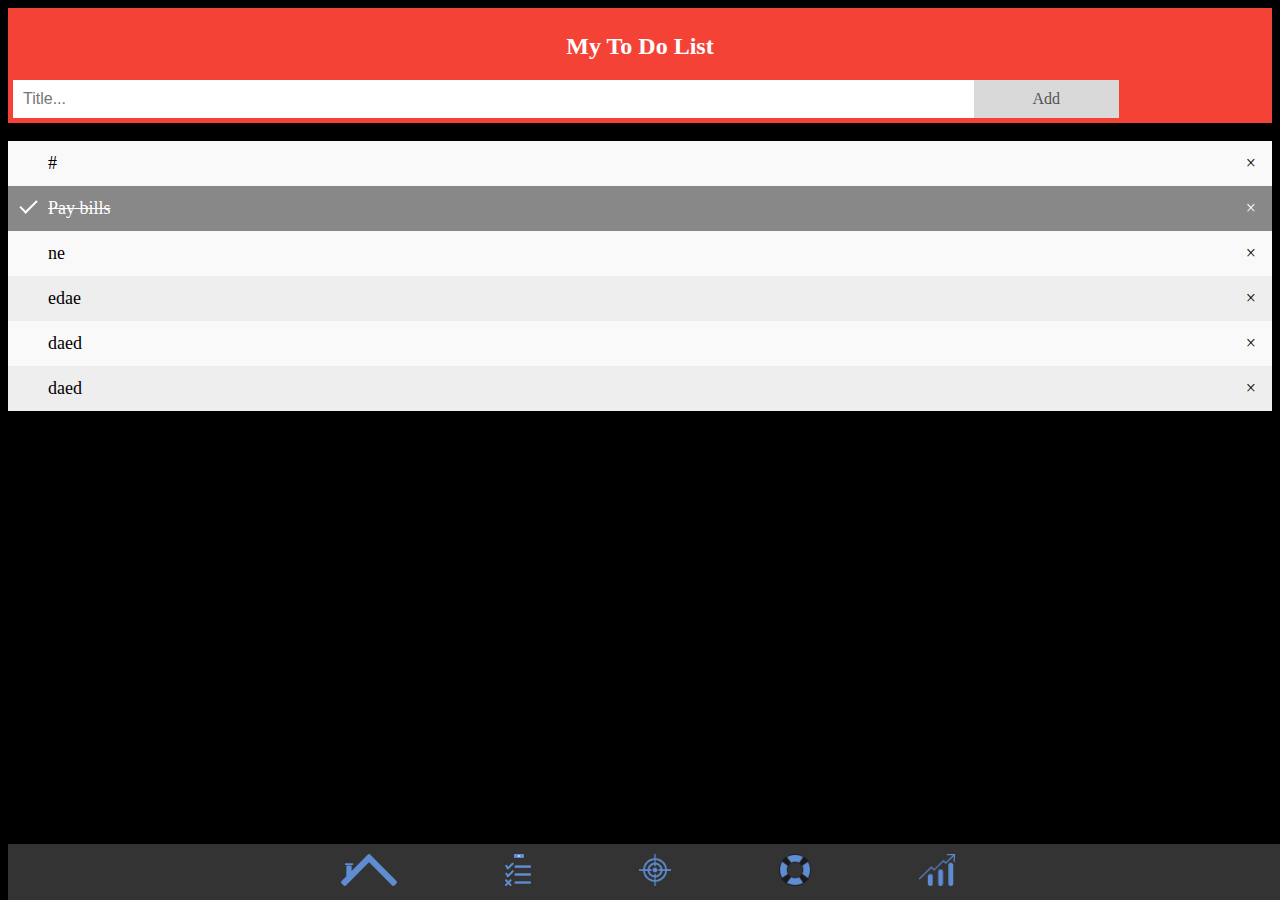
==== ToDoList.html @ dbcd800d "Addnewfiles" ====
<!DOCTYPE html>
<html>

<head>
<title>Brainhacker</title>
<meta charset="utf-8">
<meta name="viewport" content="width=device-width, initial-scale=1">
<link rel="stylesheet" href="ToDoList.css">
</head>

<body style="background-color: black;">
    <div id='myDIV' class="header">
        <h2>My To Do List</h2>
        <input type='text' id="myInput" placeholder="Title...">
        <span onclick="newElement()" class="addBtn">Add</span>
    </div>

    <br>
    <script src="myNodelist.js"></script>

    <ul id="myUL">
        <li>#</li>
        <li class="checked">Pay bills</li>
        <li>ne</li>
        <li>edae</li>
        <li>daed</li>
        <li>daed</li>
    </ul>
</body>

<div class="topnav centr">
    <a href="index.html"><img src="bildern/foot/path6249.png" alt="Home" class="ausgleich"></a>
    <a href="ToDoList.html"><img src="bildern/foot/g6389.png" alt="Task" class="ausgleich"></a>
    <a href="#"><img src="bildern/foot/g6400.png" alt="Ziel" class="ausgleich"></a>
    <a href="#"><img src="bildern/foot/g6360.png" alt="Help" class="ausgleich"></a>
    <a href="#"><img src="bildern/foot/g6261.png" alt="Statistic" class="ausgleich"></a>
</div>

</html>
---- ToDoList.css ----
/* Remove margins and padding from the list */
ul {
    margin: 0;
    padding: 0;
}

/* Style the list items */
ul li {
    cursor: pointer;
    position: relative;
    padding: 12px 8px 12px 40px;
    background: #eee;
    font-size: 18px;
    transition: 0.2s;
  
    /* make the list items unselectable */
    -webkit-user-select: none;
    -moz-user-select: none;
    -ms-user-select: none;
    user-select: none;
}

/* Set all odd list items to a different color (zebra-stripes) */
ul li:nth-child(odd) {
    background: #f9f9f9;
}

/* Darker background-color on hover */
ul li:hover {
    background: #ddd;
}

/* When clicked on, add a background color and strike out text */
ul li.checked {
    background: #888;
    color: #fff;
    text-decoration: line-through;
}

/* Add a "checked" mark when clicked on */
ul li.checked::before {
    content: '';
    position: absolute;
    border-color: #fff;
    border-style: solid;
    border-width: 0 2px 2px 0;
    top: 10px;
    left: 16px;
    transform: rotate(45deg);
    height: 15px;
    width: 7px;
}

/* Style the close button */
.close {
    position: absolute;
    right: 0;
    top: 0;
    padding: 12px 16px 12px 16px;
}

.close:hover {
    background-color: #f44336;
    color: white;
}

/* Style the header */
.header {
    background-color: #f44336;
    padding: 5px 5px;
    color: white;
    text-align: center;
}

/* Clear floats after the header */
.header:after {
    content: "";
    display: table;
    clear: both;
}

/* Style the input */
input {
    margin: 0;
    border: none;
    border-radius: 10;
    width: 75%;
    padding: 10px;
    float: left;
    font-size: 16px;
}

/* Style the "Add" button */
.addBtn {
    padding: 10px;
    width: 10%;
    background: #d9d9d9;
    color: #555;
    float: left;
    text-align: center;
    font-size: 16px;
    cursor: pointer;
    transition: 0.3s;
    border-radius: 20;
}

.addBtn:hover {
    background-color: #bbb;
}

.ausgleich{
    height: 32px;
    padding: 10px;
}

.centr{
    text-align: center;
}

.topnav {
    overflow: hidden;
    position: fixed;
    bottom: 0;
    width: 100%;
    background-color: #333;
}

.topnav a {
    display: inline;
    float: center;
    color: #f2f2f2;
    text-align: center;
    padding: 42px 42px;
    text-decoration: none;
}

.topnav a:hover {
    background-color: #ddd;
    color: black;
}

/* Add a color to the active/current link */
.topnav a.active {
    background-color: #4CAF50;
    color: white;
}
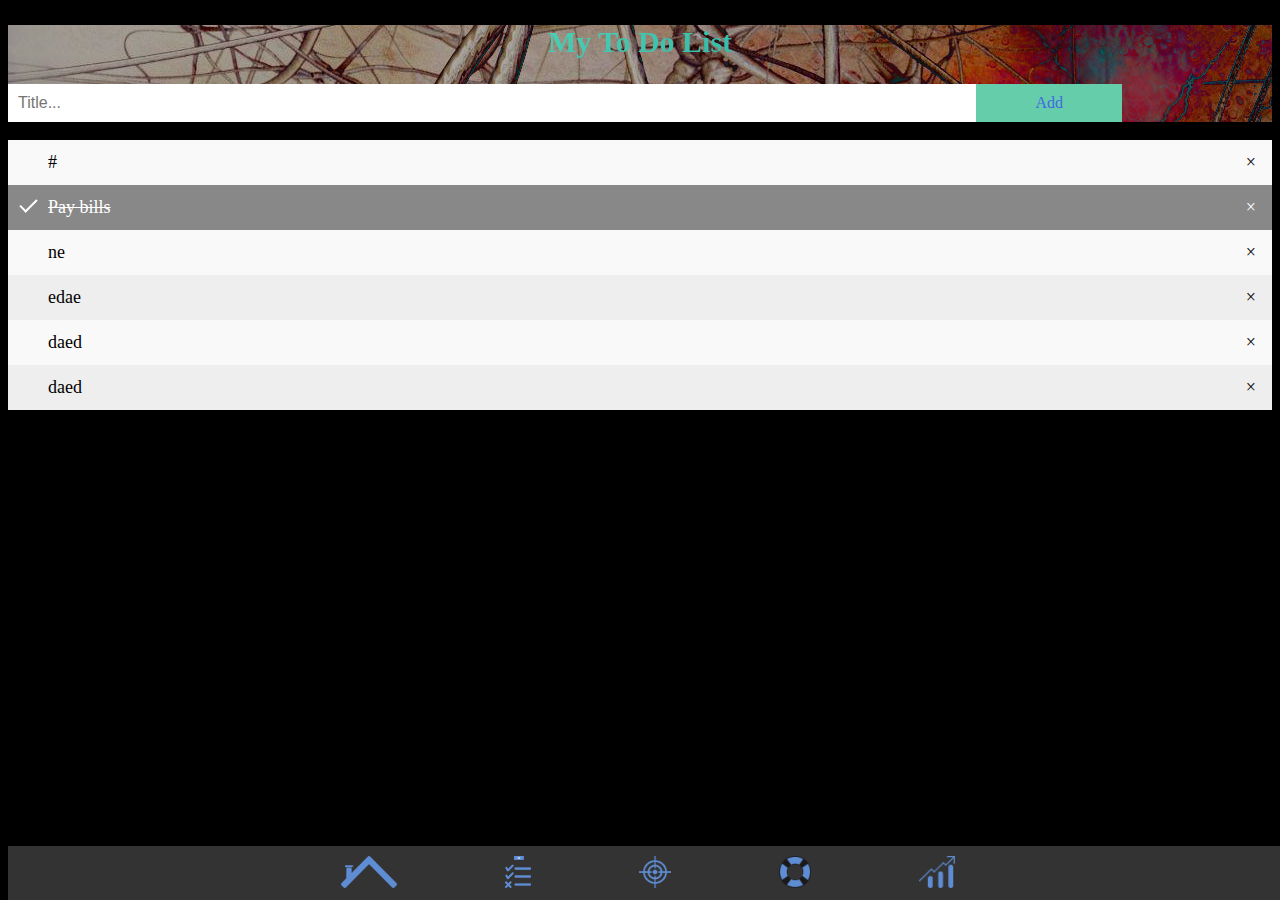
==== commit 27415739: "add new" ====
--- a/ToDoList.html
+++ b/ToDoList.html
@@ -10,7 +10,7 @@
 
 <body style="background-color: black;">
     <div id='myDIV' class="header">
-        <h2>My To Do List</h2>
+        <h2 class="font">My To Do List</h2>
         <input type='text' id="myInput" placeholder="Title...">
         <span onclick="newElement()" class="addBtn">Add</span>
     </div>
--- a/ToDoList.css
+++ b/ToDoList.css
@@ -65,11 +65,21 @@
 }
 
 /* Style the header */
-.header {
-    background-color: #f44336;
-    padding: 5px 5px;
+.header{
+    background-image: url(bildern/index/neurons.png);
+    background-color: darkgrey;
+    background-blend-mode: difference;
+    padding: 0px;
+    text-align: center;
+    font-size: 20px;
     color: white;
-    text-align: center;
+}
+
+.font{
+    font-family: 'Lucida Sans';
+    background: -webkit-linear-gradient( 120deg, darkcyan, aquamarine);
+    -webkit-background-clip: text;
+    -webkit-text-fill-color: transparent;
 }
 
 /* Clear floats after the header */
@@ -94,8 +104,8 @@
 .addBtn {
     padding: 10px;
     width: 10%;
-    background: #d9d9d9;
-    color: #555;
+    background: mediumaquamarine;
+    color: royalblue;
     float: left;
     text-align: center;
     font-size: 16px;
@@ -122,6 +132,7 @@
     position: fixed;
     bottom: 0;
     width: 100%;
+    height: 6%;
     background-color: #333;
 }
 
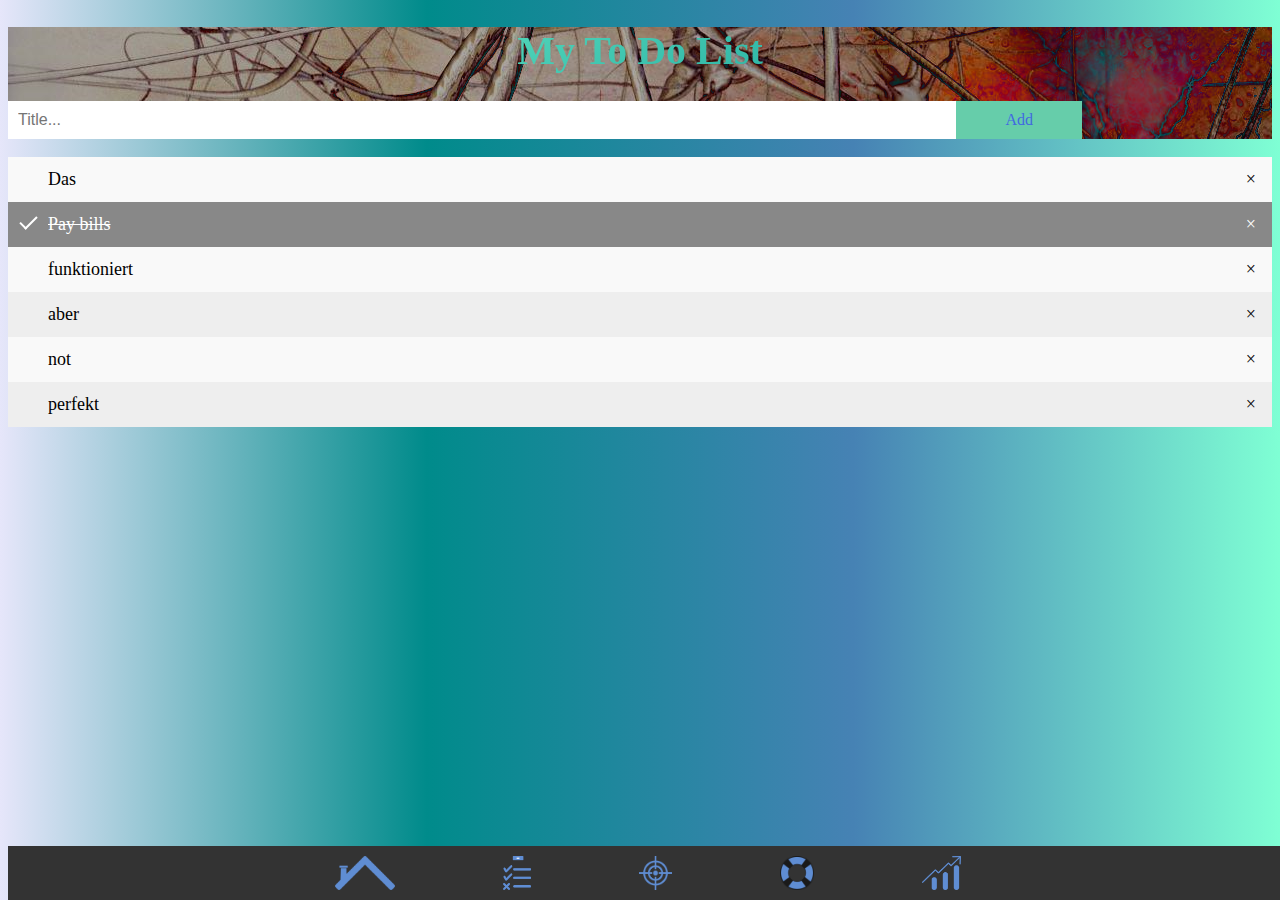
==== commit f08f551c: "new" ====
--- a/ToDoList.html
+++ b/ToDoList.html
@@ -1,5 +1,6 @@
 <!DOCTYPE html>
 <html>
+<link rel="stylesheet" href="index.css">
 
 <head>
 <title>Brainhacker</title>
@@ -8,9 +9,9 @@
 <link rel="stylesheet" href="ToDoList.css">
 </head>
 
-<body style="background-color: black;">
+<body class="bg">
     <div id='myDIV' class="header">
-        <h2 class="font">My To Do List</h2>
+        <h1 class="font">My To Do List</h1>
         <input type='text' id="myInput" placeholder="Title...">
         <span onclick="newElement()" class="addBtn">Add</span>
     </div>
@@ -19,12 +20,12 @@
     <script src="myNodelist.js"></script>
 
     <ul id="myUL">
-        <li>#</li>
+        <li>Das</li>
         <li class="checked">Pay bills</li>
-        <li>ne</li>
-        <li>edae</li>
-        <li>daed</li>
-        <li>daed</li>
+        <li>funktioniert</li>
+        <li>aber</li>
+        <li>not</li>
+        <li>perfekt</li>
     </ul>
 </body>
 
@@ -32,7 +33,7 @@
     <a href="index.html"><img src="bildern/foot/path6249.png" alt="Home" class="ausgleich"></a>
     <a href="ToDoList.html"><img src="bildern/foot/g6389.png" alt="Task" class="ausgleich"></a>
     <a href="#"><img src="bildern/foot/g6400.png" alt="Ziel" class="ausgleich"></a>
-    <a href="#"><img src="bildern/foot/g6360.png" alt="Help" class="ausgleich"></a>
+    <a href="helper.html"><img src="bildern/foot/g6360.png" alt="Help" class="ausgleich"></a>
     <a href="#"><img src="bildern/foot/g6261.png" alt="Statistic" class="ausgleich"></a>
 </div>
 
--- a/index.css
+++ b/index.css
@@ -0,0 +1,63 @@
+/* Style the header */
+
+* {
+    box-sizing: border-box;
+}
+  
+.header{
+    background-image: url(bildern/index/neurons.png);
+    background-color: darkgrey;
+    background-blend-mode: difference;
+    padding: 0px;
+    text-align: center;
+    font-size: 20px;
+    color: white;
+}
+
+.bg{
+    background: -webkit-linear-gradient( 0deg, lavender, darkcyan, steelblue, aquamarine);
+}
+
+.font{
+    font-family: 'Lucida Sans';
+    background: -webkit-linear-gradient( 120deg, darkcyan, aquamarine);
+    -webkit-background-clip: text;
+    -webkit-text-fill-color: transparent;
+}
+
+.ausgleich{
+    height: 100%;
+    padding: 10px;
+}
+
+.centr{
+    text-align: center;  
+}
+
+.topnav {
+    overflow: hidden;
+    position: fixed;
+    bottom: 0;
+    width: 100%;
+    height: 6%;
+    background-color: #333;
+}
+
+.topnav a {
+    display: inline;
+    float: center;
+    color: #f2f2f2;
+    text-align: center;
+    padding: 42px 42px;
+    text-decoration: none;
+}
+
+.topnav a:hover {
+    background-color: #ddd;
+    color: black;
+}
+
+.topnav a.active {
+    background-color: #4CAF50;
+    color: white;
+}
--- a/ToDoList.css
+++ b/ToDoList.css
@@ -64,23 +64,10 @@
     color: white;
 }
 
-/* Style the header */
-.header{
-    background-image: url(bildern/index/neurons.png);
-    background-color: darkgrey;
-    background-blend-mode: difference;
-    padding: 0px;
-    text-align: center;
-    font-size: 20px;
-    color: white;
-}
 
-.font{
-    font-family: 'Lucida Sans';
-    background: -webkit-linear-gradient( 120deg, darkcyan, aquamarine);
-    -webkit-background-clip: text;
-    -webkit-text-fill-color: transparent;
-}
+
+
+
 
 /* Clear floats after the header */
 .header:after {
@@ -118,40 +105,3 @@
     background-color: #bbb;
 }
 
-.ausgleich{
-    height: 32px;
-    padding: 10px;
-}
-
-.centr{
-    text-align: center;
-}
-
-.topnav {
-    overflow: hidden;
-    position: fixed;
-    bottom: 0;
-    width: 100%;
-    height: 6%;
-    background-color: #333;
-}
-
-.topnav a {
-    display: inline;
-    float: center;
-    color: #f2f2f2;
-    text-align: center;
-    padding: 42px 42px;
-    text-decoration: none;
-}
-
-.topnav a:hover {
-    background-color: #ddd;
-    color: black;
-}
-
-/* Add a color to the active/current link */
-.topnav a.active {
-    background-color: #4CAF50;
-    color: white;
-}